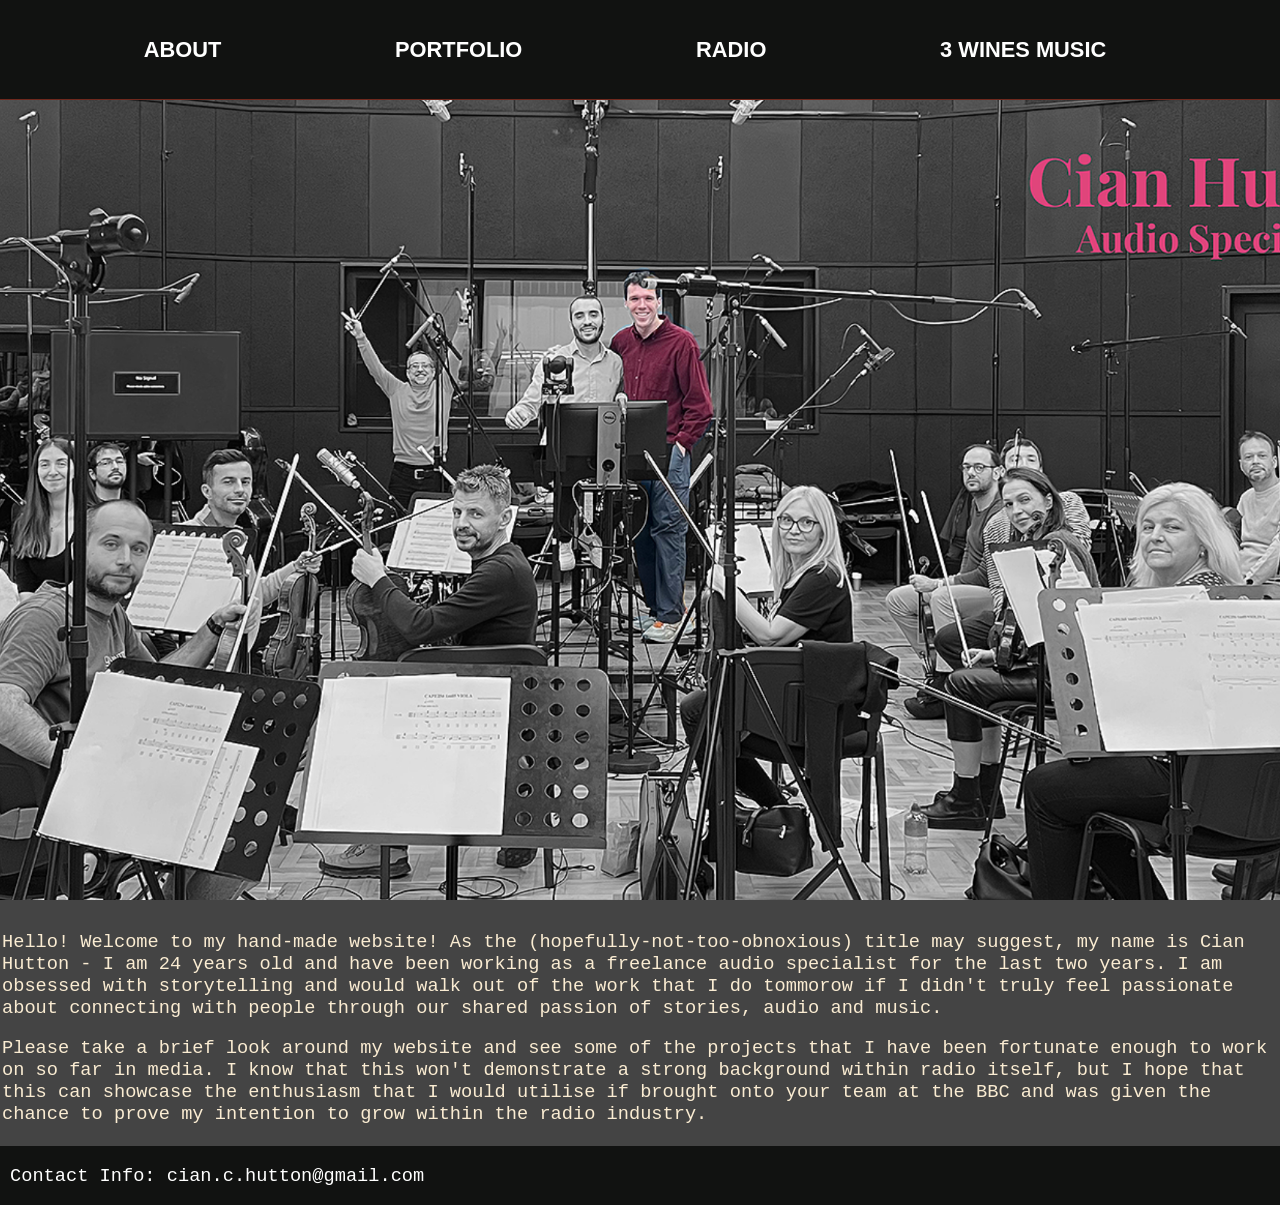
==== index.html @ 1a73312d "Add files via upload" ====
<!DOCTYPE html>
<html lang="en">
<head>
    <meta charset="UTF-8">
    <meta name="viewport" content="width=device-width, initial-scale=1.0">
    <title>Cian Hutton Audio</title>
    <link rel="stylesheet" href="style.css">
</head>
    
<!-- DO NOT CHANGE INDEX.HTML!!!!!! -->

<body onload="randomize()">
   <header class="hidden">
        <h3>Heading</h3>
    </header>

<nav class="navbar"> 
    <div class="nav-flex-container">
         <section>
            <a class="navlink" href="index.html" >
            <h3 class="hover-underline"> ABOUT </h3> 
            </a>
        </section> 

        <section>
            <a class="navlink" href="portfolio.html">
                <h3 class="hover-underline">PORTFOLIO</h3>
            </a>
        </section> 
        
        <section>
            <a class="navlink" href="radio.html">
                <h3 class="hover-underline">RADIO</h3>
            </a>
        </section>

       <section>
            <a class="navlink" href="https://www.3winesmusic.com/" target=”_blank”>
                <h3 class="hover-underline">3 WINES MUSIC</h3>
            </a>
        </section>
    </div>
</nav>

<main>
    
    <section id="topSection"> </section> 
          
</main>

<aside> 
    <section>
         <div id="about" style="text-align: center">
                <p> 
                    Hello! Welcome to my hand-made website! As the (hopefully-not-too-obnoxious) title may suggest, my name is Cian Hutton - I am 24 years old and have been working as a freelance audio specialist for the last two years. I am obsessed with storytelling and would walk out of the work that I do tommorow if I didn't truly feel passionate about connecting with people through our shared passion of stories, audio and music. 
                </p>
                    <!-- <div class="break"></div>  -->
                <p>
                    Please take a brief look around my website and see some of the projects that I have been fortunate enough to work on so far in media. I know that this won't demonstrate a strong background within radio itself, but I hope that this can showcase the enthusiasm that I would utilise if brought onto your team at the BBC and was given the chance to prove my intention to grow within the radio industry.
                </p>
                <!-- <div class="break"></div>  -->
                <!-- <p> -- Cian </p> -->
        </div>
    </section>

<div classs="break"> </div>
<!-- 
<section>
    <div style="text-align: center">
         <video autoplay="" loop="" muted>
                <source src="Macedonia.MP4" type="video/mp4">
         </video>
    </div>
</section> -->


</aside>

    <footer>
        <p>Contact Info: <a class="navlink" href="mailto:cian.c.hutton@gmail.com">cian.c.hutton@gmail.com</a></p>
    </footer>
    
<script src="random.js"> </script>

</body>

</html>
---- style.css ----
html{
  --black:rgb(17, 18, 17);
  --cb: cubic-bezier(0.22,1,0.36,1);
  --white:rgb(250, 236, 210);
  --grey: rgb(68, 68, 68);
  --green: rgba(223, 252, 58, 0.619);
  --red: rgb(230, 65, 65);
}

nav {
  background-color: var(--green);
  z-index: 1;
}

body{
    font-family: 'Courier New', Courier, monospace;
    font-size: 14pt;
    cursor: arrow;
    color: white;
    background-color: var(--black);
    margin: 0px;
    transition: opacity ease-in 0.2s;
}

header{
    background-color: var(--black);
    height: 2rem;
    border: 2rem;
     margin: 0px;
     margin-top: 101px
  }

nav div{
    background-color: var(--black);
    height: 2rem;
    border-bottom: 0.1rem outset rgba(252, 81, 58, 0.619);
    font-weight: 100;
    font-style: normal;
    font-family: Arial, Helvetica, sans-serif;
    z-index: 1;
}

/* Centering the gallery section + about section */
main{
     background-color: var(--grey);
     border: 0rem;
     margin: 0px;
     margin-top: 100px;
     margin-left: auto;
     margin-right: auto;
     width: 100vw;
}

.flex-container {
    display: flex;
    justify-content:center;
    gap: 75px;
    width: 100%;
    height: 100%;
    flex-wrap: wrap;
    flex-grow: 1;    
}



aside{
  background-color: var(--grey);
  /* background-color: #364156; */
  color: var(--white);
  max-height: 100%;
  min-width: 100%;
  /* height: 100vh;
  width: 100vw; */
  padding: 2px;
}

footer{
     background-color: --black;
     grid-column: 1/13;
     margin: 10px;
}

nav a {
  padding-right: 0px;
}

nav section {
  padding-right: 25px;
}
/* INDIVIDUAL NAV BAR TILES */
nav div h3{
 line-height: 3.5rem;
 padding-right: 5px;
}

.navlink {
  text-decoration: none;
  color: white;
}

.navlink:hover {
  color: rgba(242, 54, 54, 0.797);
}

.navbar {
 overflow: hidden; 
 position: fixed;
 top: 0;
 width: 100%;
 z-index: 1;
}

.nav-flex-container{
    display: flex;
    justify-content:space-evenly;
    width: 100%;
     height: 11vh;
    padding-left: 0px;
    z-index: 1;
}

.grid-container {
    display: grid;
    grid-template-columns: repeat(12,1fr);
    }
   
.grid-container > h3 {
    grid-column: 1/13;
}

.col1 {
    grid-column: 1/3;
}
.col2 {
    grid-column: 5/9;
}
.col3 {
    grid-column: 12/13;
}

/* TESTING FOR IMAGE EFFECTS */

.break{
  flex-basis: 100%;
  height: 0px;
}

.hover-underline {
  display: inline-block;
  position: relative;
}

.hover-underline::after {
  content: '';
  position: absolute;
  width: 100%;
  transform: scaleX(0);
  height: .5px;
  bottom: .7rem;
  left: 0;
  background-color: var(--red);
  transform-origin: bottom left;
  transition: transform 0.4s ease-out;
}

.hover-underline:hover::after {
  transform: scaleX(1);
  transform-origin: bottom left;
}


/* .nav-white {
  background-color: white;
  color: black;
} */
/*
.middle {
  transition: .5s ease;
  opacity: 0;
  position: absolute;
  top: 50%;
  left: 50%;
  transform: translate(-50%, -50%);
  -ms-transform: translate(-50%, -50%);
  text-align: center;
}
.galleryimage:hover .image {
  opacity: 0.3;

.container1:hover .middle {
  opacity: 1;
}

*/
.text {
  background-color: var(--grey);
  color: white;
  font-size: 16px;
  padding: 16px 32px;
}

.footerimage {
  width: 7%;
  padding: 0%;
  border: 0%;

}

.hidden {
  display: none;
}

video {
 /* position: fixed; */
 top: 0;
 left: 0;
 z-index: 1;
 max-height: 100%;
 min-width: 100%;
}

#topSection {
    position: relative;
    background-image:url(TitleCard.png);
    width: 100%;
    height: 90vh; /* Full viewport height */
    display: flex;
    align-items: flex-end;;
    justify-content: center;
    text-align: center; /* Optional: to center text */
    background-attachment: fixed;
    background-position: center;
    background-repeat: no-repeat;
    background-size: cover;
}

main .content {
    position: relative;
    z-index: 1; /* Ensure content is above the background */
    padding-left: 80vw;
    text-align: left;
    height: 85vh;
    color: var(rgb(255, 45, 45));
}

.content {
      margin-top: var(--normal-spacing);
}

main section div{
  color: rgb(254, 6, 6);
  filter: grayscale(0);
  z-index: 2;
}

.portfolioImage {
  height: 500px;
  opacity: 0.75;
  display: flex;
  /* height: 300px;
  width: 400px; */
  /* height: 100%;
  width: 100%; */
  transition: .5s ease;
  backface-visibility: hidden; 
}

.portfolioImage:hover{
  opacity: 1;
}

aside section p {
  text-align: left;
}

/* :root {
    --dark: #252525;
    --white: #f7f7f7;
    --sharp-color: #E888DF;
    --green: #4CAF50;
    --blue: #008CBA;
    --normal-spacing: 1rem;
    --content-padding: 10%;
} */

#topSectionRadio {
    position: relative;
    background-image:url(q+a.jpg);
    width: 100%;
    height: 90vh; /* Full viewport height */
    display: flex;
    align-items: flex-end;;
    justify-content: center;
    text-align: center; /* Optional: to center text */
    background-attachment: fixed;
    background-position: center;
    background-repeat: no-repeat;
    background-size: cover;
}
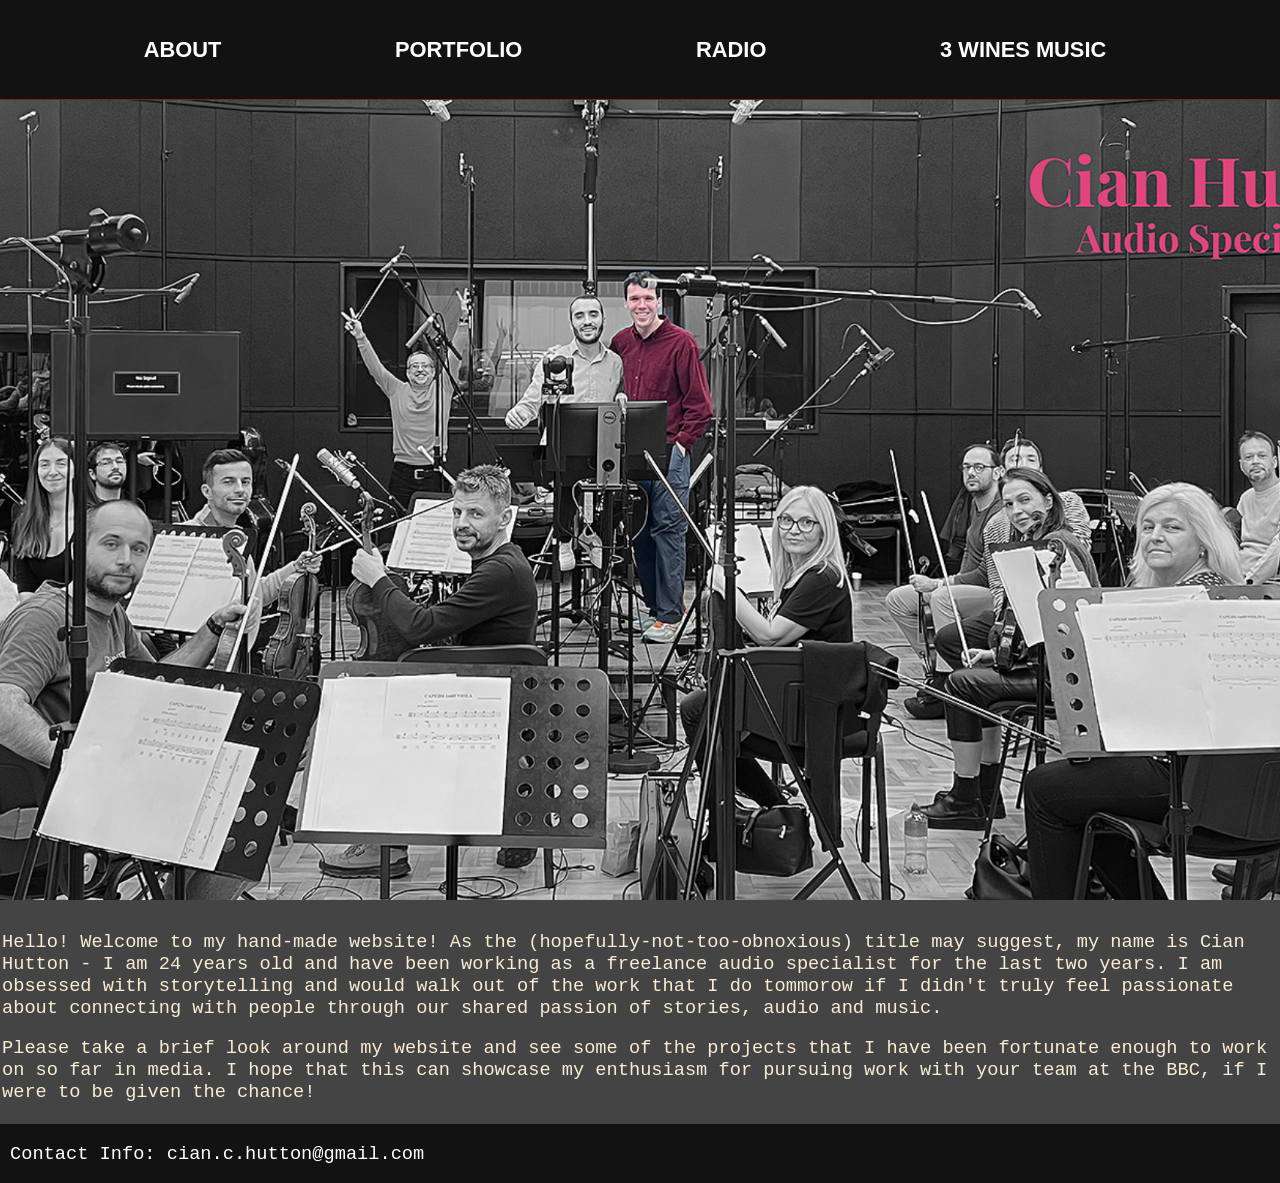
==== commit 87626cd5: "about section text change" ====
--- a/index.html
+++ b/index.html
@@ -56,7 +56,7 @@
                 </p>
                     <!-- <div class="break"></div>  -->
                 <p>
-                    Please take a brief look around my website and see some of the projects that I have been fortunate enough to work on so far in media. I know that this won't demonstrate a strong background within radio itself, but I hope that this can showcase the enthusiasm that I would utilise if brought onto your team at the BBC and was given the chance to prove my intention to grow within the radio industry.
+                    Please take a brief look around my website and see some of the projects that I have been fortunate enough to work on so far in media. I hope that this can showcase my enthusiasm for pursuing work with your team at the BBC, if I were to be given the chance!
                 </p>
                 <!-- <div class="break"></div>  -->
                 <!-- <p> -- Cian </p> -->
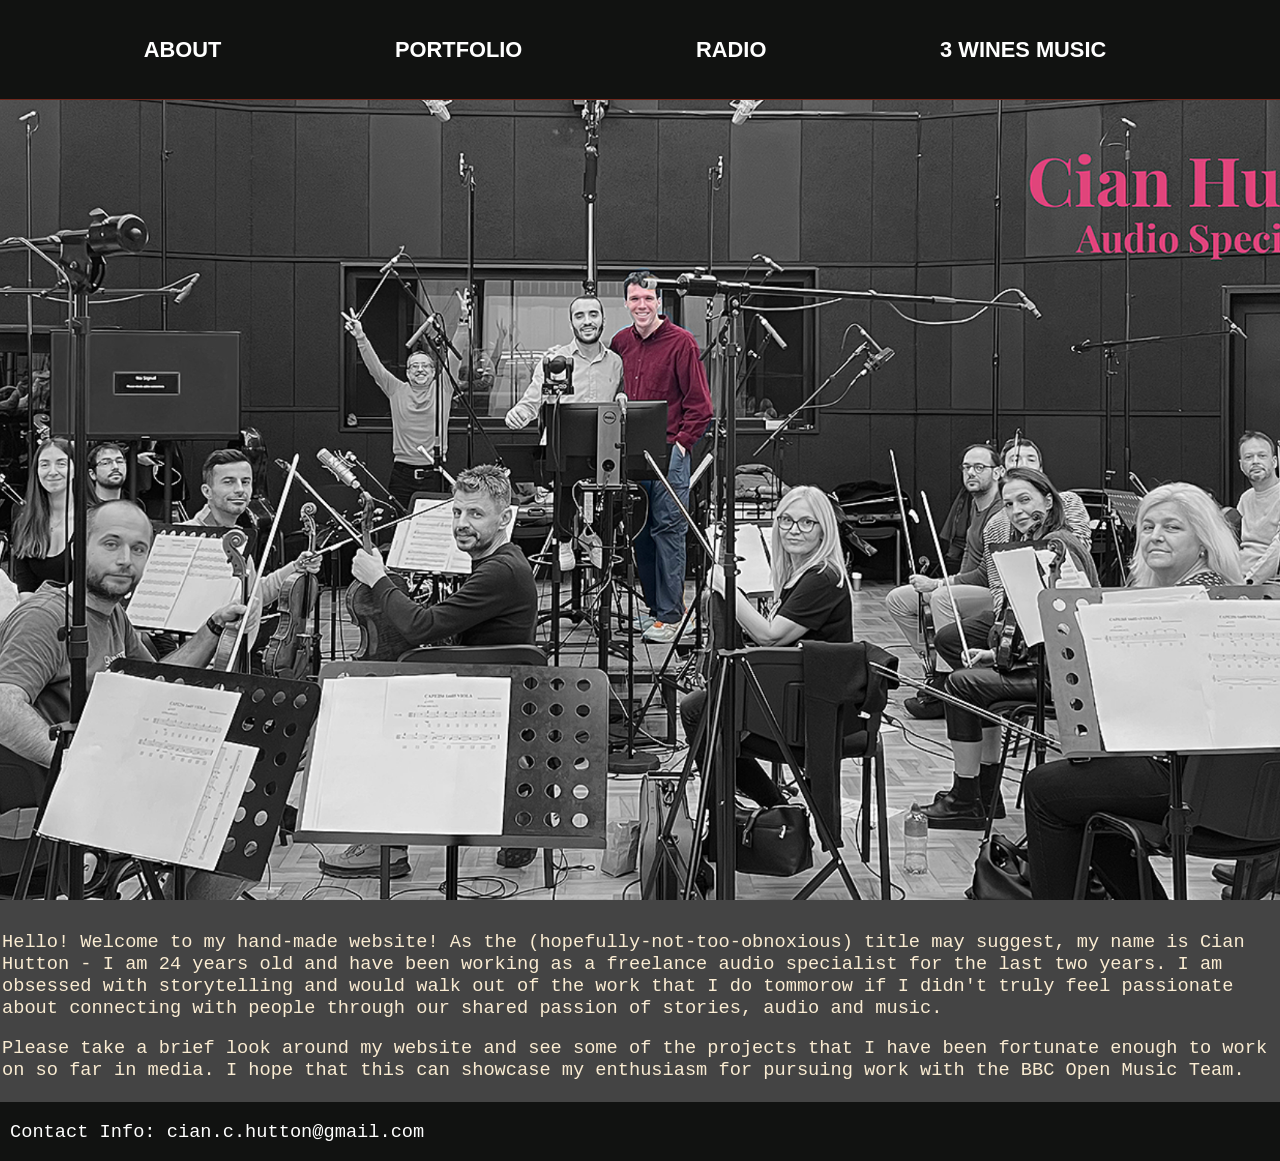
==== commit 26bd8565: "about section text change 2" ====
--- a/index.html
+++ b/index.html
@@ -56,7 +56,7 @@
                 </p>
                     <!-- <div class="break"></div>  -->
                 <p>
-                    Please take a brief look around my website and see some of the projects that I have been fortunate enough to work on so far in media. I hope that this can showcase my enthusiasm for pursuing work with your team at the BBC, if I were to be given the chance!
+                    Please take a brief look around my website and see some of the projects that I have been fortunate enough to work on so far in media. I hope that this can showcase my enthusiasm for pursuing work with the BBC Open Music Team. 
                 </p>
                 <!-- <div class="break"></div>  -->
                 <!-- <p> -- Cian </p> -->
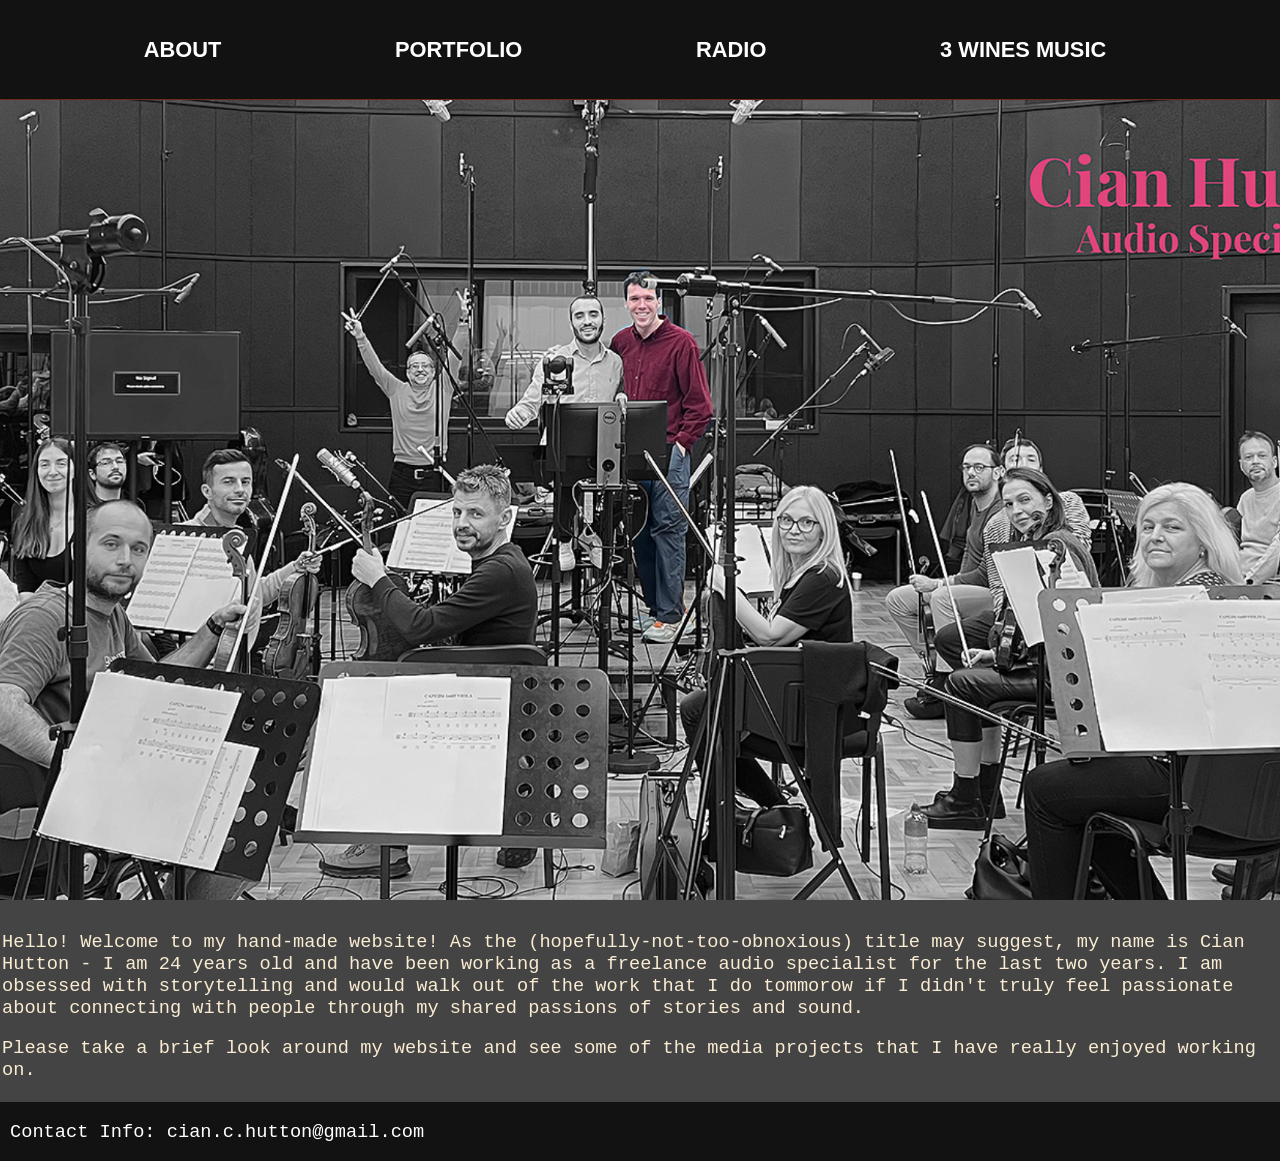
==== commit 9596a19e: "Update index.html" ====
--- a/index.html
+++ b/index.html
@@ -52,11 +52,11 @@
     <section>
          <div id="about" style="text-align: center">
                 <p> 
-                    Hello! Welcome to my hand-made website! As the (hopefully-not-too-obnoxious) title may suggest, my name is Cian Hutton - I am 24 years old and have been working as a freelance audio specialist for the last two years. I am obsessed with storytelling and would walk out of the work that I do tommorow if I didn't truly feel passionate about connecting with people through our shared passion of stories, audio and music. 
+                    Hello! Welcome to my hand-made website! As the (hopefully-not-too-obnoxious) title may suggest, my name is Cian Hutton - I am 24 years old and have been working as a freelance audio specialist for the last two years. I am obsessed with storytelling and would walk out of the work that I do tommorow if I didn't truly feel passionate about connecting with people through my shared passions of stories and sound. 
                 </p>
                     <!-- <div class="break"></div>  -->
                 <p>
-                    Please take a brief look around my website and see some of the projects that I have been fortunate enough to work on so far in media. I hope that this can showcase my enthusiasm for pursuing work with the BBC Open Music Team. 
+                    Please take a brief look around my website and see some of the media projects that I have really enjoyed working on. 
                 </p>
                 <!-- <div class="break"></div>  -->
                 <!-- <p> -- Cian </p> -->
